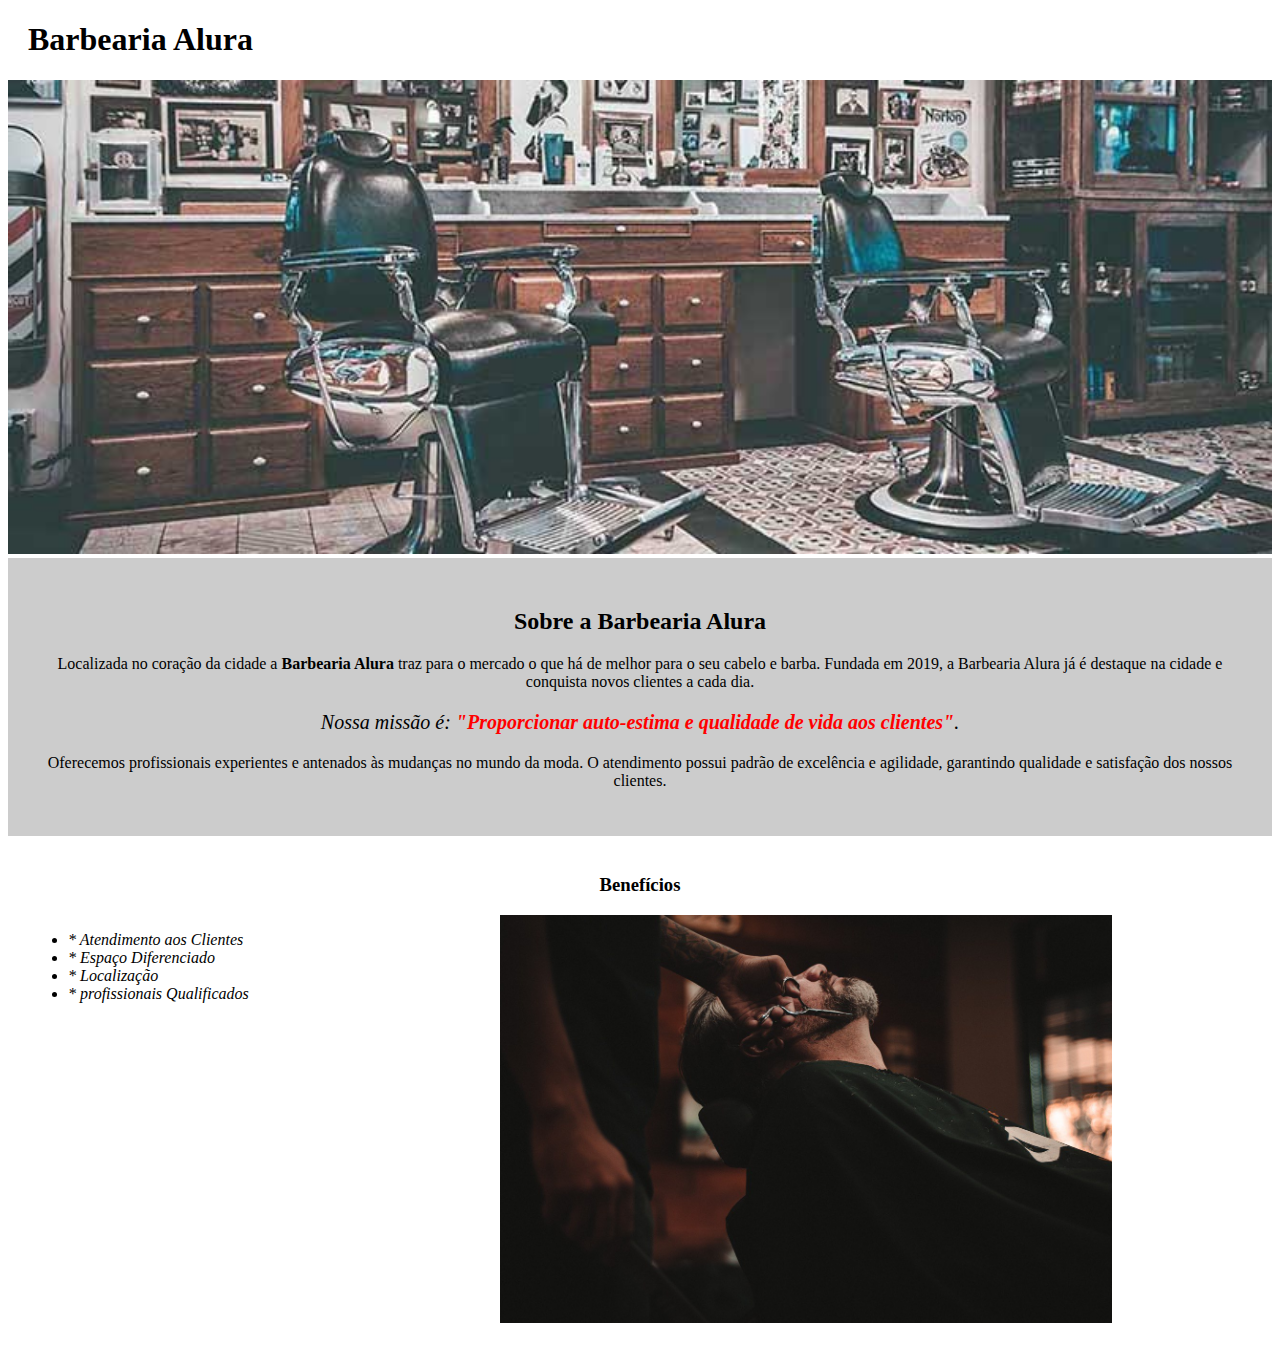
==== Projeto html/Index.html @ 2d298a24 "Projetos" ====
<!DOCTYPE html>
<html lang="pt-br">
    
    <head>
        <meta charset="UTF-8">
        <title>Barbearia Alura</title>
        <link rel="stylesheet" href="style-home.css">
    </head>
    
    <body> 
        <header>
            <h1 class="titulo-principal">Barbearia Alura</h1>
        </header>


        <img id="banner"; src="banner.jpg">

        <div class="principal">
                    
            <h2 class="titulo-centralizado">Sobre a Barbearia Alura</h2>

            <p>Localizada no coração da cidade a <strong>Barbearia Alura</strong> traz para o mercado o que há de melhor para o seu cabelo e barba. Fundada em 2019, a Barbearia Alura já é destaque na cidade e conquista novos clientes a cada dia.</p>

            <p id="missao"><em>Nossa missão é: <strong>"Proporcionar auto-estima e qualidade de vida aos clientes"</strong>.</em></p>
            <p>Oferecemos profissionais experientes e antenados às mudanças no mundo da moda. O atendimento possui padrão de excelência e agilidade, garantindo qualidade e satisfação dos nossos clientes.</p>
        </div>

        <div class="beneficios">

            <h3 class="titulo-centralizado">Benefícios</h3>

            <ul>
                <li class="itens">* Atendimento aos Clientes</li>                    
                <li class="itens">* Espaço Diferenciado</li>                    
                <li class="itens">* Localização</li>                    
                <li class="itens">* profissionais Qualificados</li>              
            </ul>

            <img src="beneficios.jpg" class="imagembeneficios">
        </div>
    </body>
</html>
---- Projeto html/style-home.css ----
#banner{
    width: 100%;
}

.principal{
    background: #CCCCCC;
    padding: 30px;
}

.titulo-principal{
    padding-left: 20px;
}

.titulo-centralizado{
    text-align: center;
}

p{
    text-align: center;
}

#missao{
    font-size: 20px ;
}

em strong{
    color: #FF0000;
}

.beneficios{
    background: #FFFFFF;
    padding: 20px;
}

ul{
    display: inline-block;
    vertical-align: top;
    width: 20%;
    margin-right: 15%;
}

.itens{
    font-style: italic;
}

.imagembeneficios{
    width: 50%;
}
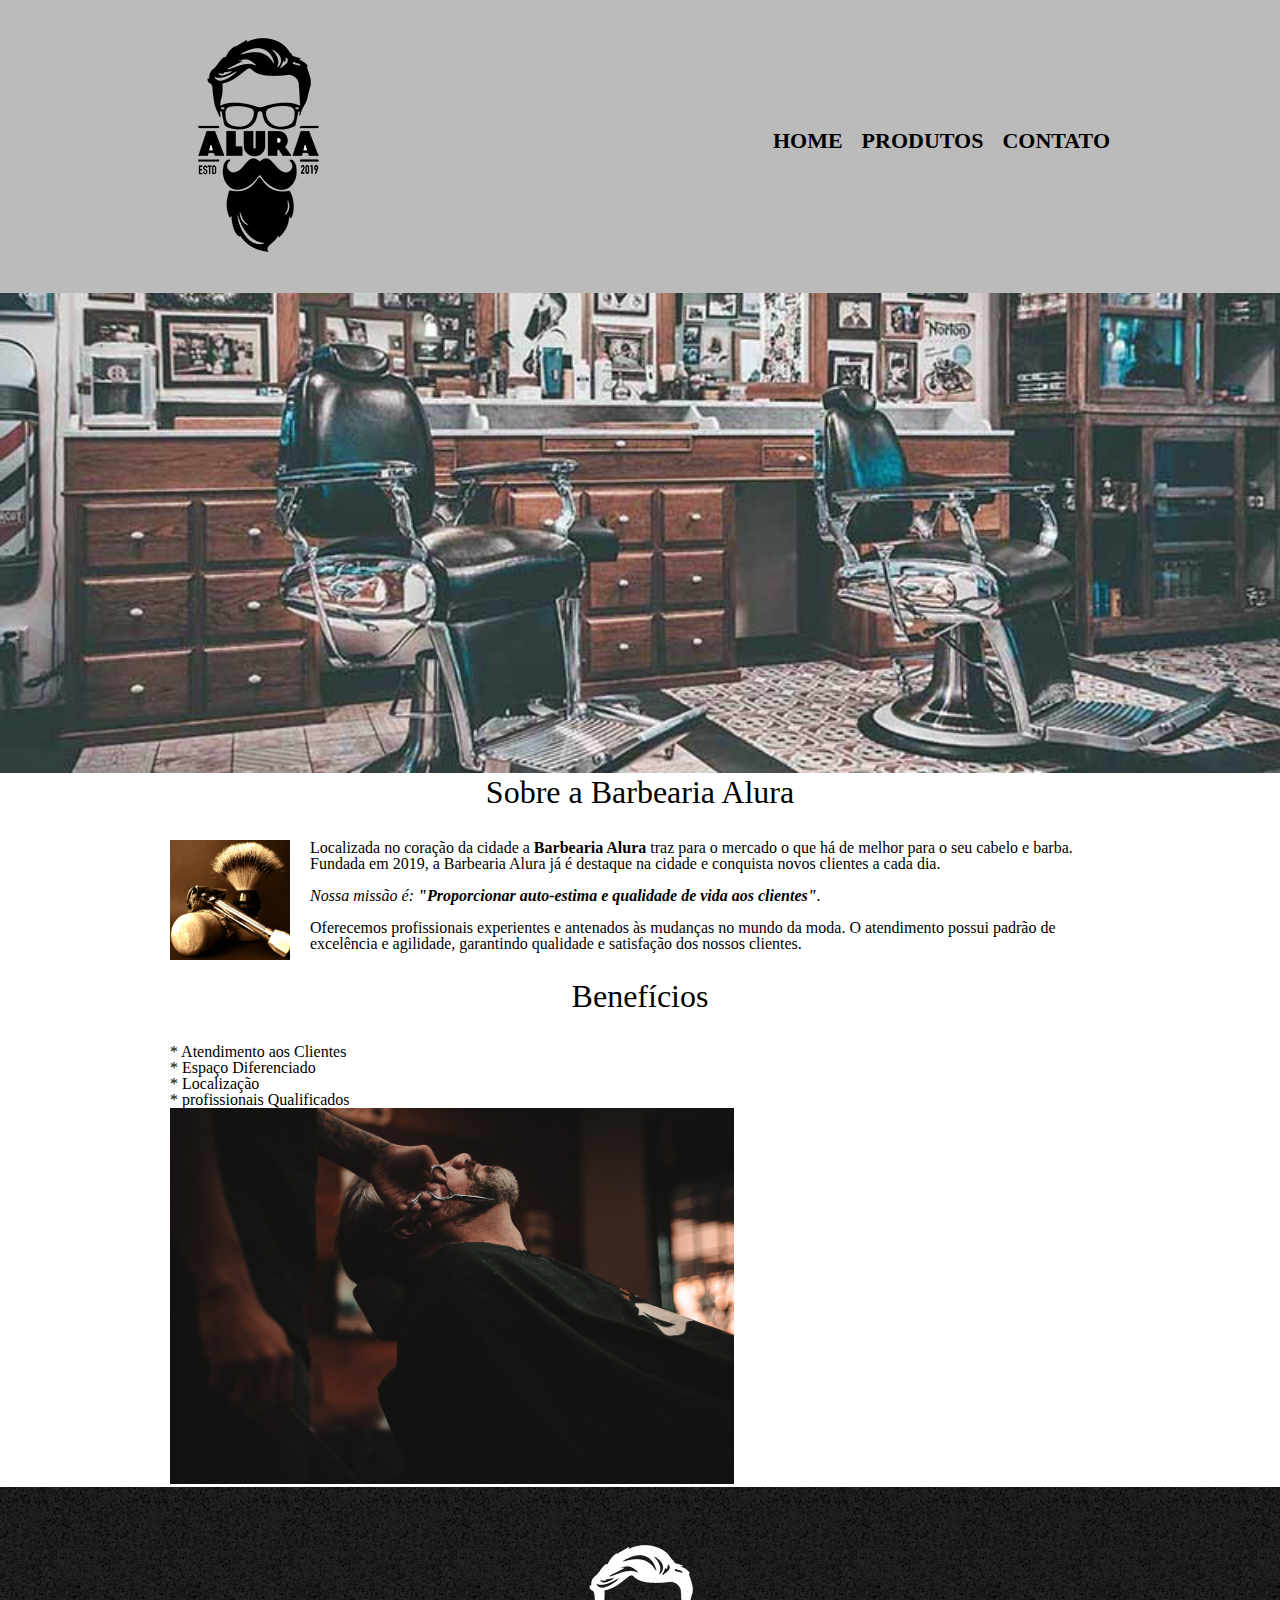
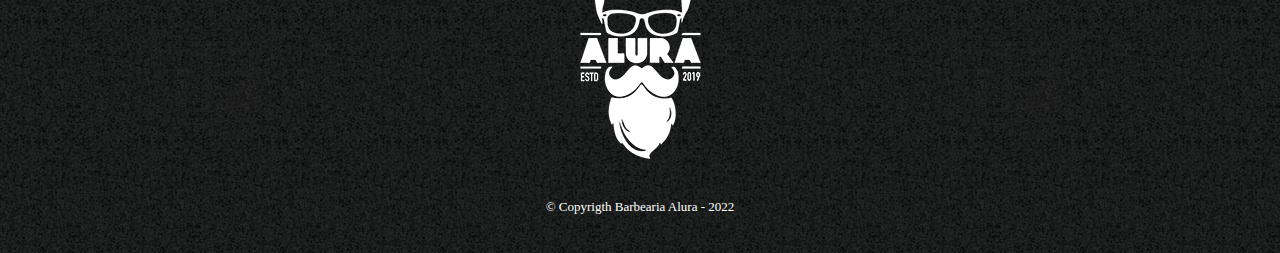
==== commit f8203507: "Aprimorando o CSS da página inicial" ====
--- a/Projeto html/Index.html
+++ b/Projeto html/Index.html
@@ -4,39 +4,59 @@
     <head>
         <meta charset="UTF-8">
         <title>Barbearia Alura</title>
-        <link rel="stylesheet" href="style-home.css">
-    </head>
+        <link rel="stylesheet" href="reset.css">
+        <link rel="stylesheet" href="style.css">
+        </head>
     
     <body> 
         <header>
-            <h1 class="titulo-principal">Barbearia Alura</h1>
+            <div class="caixa">
+                    <h1><img src="logo.png"></h1>
+                <nav>
+                        <ul>
+                            <li><a href="Index.html">Home</a></li>
+                            <li><a href="Produtos.html">Produtos</a></li>
+                            <li><a href="Contato.html">Contato</a></li>
+                        </ul>
+                </nav>
+            </div>
         </header>
+    
+
+        <img class="banner"; src="banner.jpg">
+        <main>
+            <section class="principal">
+                        
+                <h2 class="titulo-principal">Sobre a Barbearia Alura</h2>
+
+                <img class="utensilios" src="utensilios.jpg" alt="Utensilios Usados por Um Barbeiro">
+
+                <p>Localizada no coração da cidade a <strong>Barbearia Alura</strong> traz para o mercado o que há de melhor para o seu cabelo e barba. Fundada em 2019, a Barbearia Alura já é destaque na cidade e conquista novos clientes a cada dia.</p>
+
+                <p id="missao"><em>Nossa missão é: <strong>"Proporcionar auto-estima e qualidade de vida aos clientes"</strong>.</em></p>
+                <p>Oferecemos profissionais experientes e antenados às mudanças no mundo da moda. O atendimento possui padrão de excelência e agilidade, garantindo qualidade e satisfação dos nossos clientes.</p>
+            </section>
+
+            <section class="beneficios">
+
+                <h3 class="titulo-principal">Benefícios</h3>
+
+                <ul>
+                    <li class="itens">* Atendimento aos Clientes</li>                    
+                    <li class="itens">* Espaço Diferenciado</li>                    
+                    <li class="itens">* Localização</li>                    
+                    <li class="itens">* profissionais Qualificados</li>              
+                </ul>
+
+                <img src="beneficios.jpg" class="imagembeneficios">
+            </section>
+        </main>
+        <footer>
+            <img src="logo-branco.png">
+            <p class="copyright">&copy; Copyrigth Barbearia Alura - 2022</p>
+        </footer>    
+    
 
 
-        <img id="banner"; src="banner.jpg">
-
-        <div class="principal">
-                    
-            <h2 class="titulo-centralizado">Sobre a Barbearia Alura</h2>
-
-            <p>Localizada no coração da cidade a <strong>Barbearia Alura</strong> traz para o mercado o que há de melhor para o seu cabelo e barba. Fundada em 2019, a Barbearia Alura já é destaque na cidade e conquista novos clientes a cada dia.</p>
-
-            <p id="missao"><em>Nossa missão é: <strong>"Proporcionar auto-estima e qualidade de vida aos clientes"</strong>.</em></p>
-            <p>Oferecemos profissionais experientes e antenados às mudanças no mundo da moda. O atendimento possui padrão de excelência e agilidade, garantindo qualidade e satisfação dos nossos clientes.</p>
-        </div>
-
-        <div class="beneficios">
-
-            <h3 class="titulo-centralizado">Benefícios</h3>
-
-            <ul>
-                <li class="itens">* Atendimento aos Clientes</li>                    
-                <li class="itens">* Espaço Diferenciado</li>                    
-                <li class="itens">* Localização</li>                    
-                <li class="itens">* profissionais Qualificados</li>              
-            </ul>
-
-            <img src="beneficios.jpg" class="imagembeneficios">
-        </div>
     </body>
 </html>--- a/Projeto html/style.css
+++ b/Projeto html/style.css
@@ -0,0 +1,185 @@
+header {
+    background: #BBBBBB;
+    padding: 20px 0;
+    }
+
+.caixa{
+    position: relative;
+    width: 940px;
+    margin: 0 auto;
+}  
+
+nav{
+    position: absolute;
+    top: 110px;
+    right: 0;
+}
+
+nav li {
+    display: inline;
+    margin: 0 0 0 15px;
+}
+
+
+nav a {
+    text-decoration: none;
+    text-transform: uppercase;
+    color: #000000;
+    font-weight: bold;
+    font-size: 22px;
+}
+
+nav a:hover {
+    color: #053276;
+    text-decoration: underline;
+}
+
+.produtos {
+    width: 940px;
+    margin: 0 auto;
+    padding: 50px 0;
+}
+
+.produtos li {
+    display: inline-block;
+    text-align: center;
+    width: 30%;
+    vertical-align: top;
+    margin: 1.5%;
+    padding: 30px 20px;
+    box-sizing: border-box;    
+    border: 3px solid #000000;
+    border-radius: 10px;
+}
+
+.produtos li:hover{
+    border-color: #099853;
+    
+}
+
+.produtos li:hover h2 {
+    font-size: 34px;
+}
+
+.produtos li:active{
+    border-color: #ff0000;
+}
+
+.produtos h2 {
+    font-size: 30px;
+    font-weight: bold;
+}
+
+.produto-descricao {
+    font-size: 18px;
+}
+
+.produto-preco {
+    font-size: 22px;
+    font-weight: bold;
+    margin-top: 10px    ;
+}
+
+footer{
+    text-align: center;
+    background: url("bg.jpg");
+    padding: 40px 0;
+}
+
+.copyright {
+    color: #FFFFFF;
+    font-size: 13px;
+    margin: 20px 0 0;
+}
+
+main{
+    width: 940px;
+    margin: 0 auto;
+}
+
+form{
+    margin: 40px 0;
+}
+
+form label, form legend{
+    display: block;
+    font-size: 20px;
+    margin: 0 0 15px;
+}
+
+.input-padrao{
+    display: block;
+    padding: 10px 25px;
+    margin: 0 0 20px;
+    width: 50%;
+}
+
+.checkbox{
+    margin: 20px 0;
+}
+
+.enviar{
+    width: 40%;
+    padding: 15px 0;
+    background: darkblue;
+    color: rgb(255, 255, 255);
+    font-weight: bold;
+    font-size: 20px;
+    border-radius: 5px;
+    border: none;
+    transition: .5s all;
+    cursor: pointer;
+}
+
+.enviar:hover{
+    background: rgb(60, 0, 139);
+    transform: scale(1.2);
+}
+
+table{
+    margin: 20px 0 40px;
+}
+thead{
+    background: gray;
+    color: white;
+    font-weight: bold;
+}
+th, td{
+    border: 1px solid #000000;
+    padding: 8px 15px;
+}
+
+/*Css Página Inicial*/
+
+.banner{
+    width: 100%;
+}
+
+.titulo-principal{
+    text-align: center;
+    font-size: 2em;
+    margin: 0 0 1em;
+    clear: left;
+}
+
+.principal p{
+    margin: 0 0 1em;
+}
+
+.principal strong{
+    font-weight: bold;
+}
+
+.principal em{
+    font-style: italic;
+}
+
+.utensilios{
+    width: 120px;
+    float: left;
+    margin: 0 20px 20px 0;
+}
+
+.imagembeneficios{
+    width: 60%;
+}
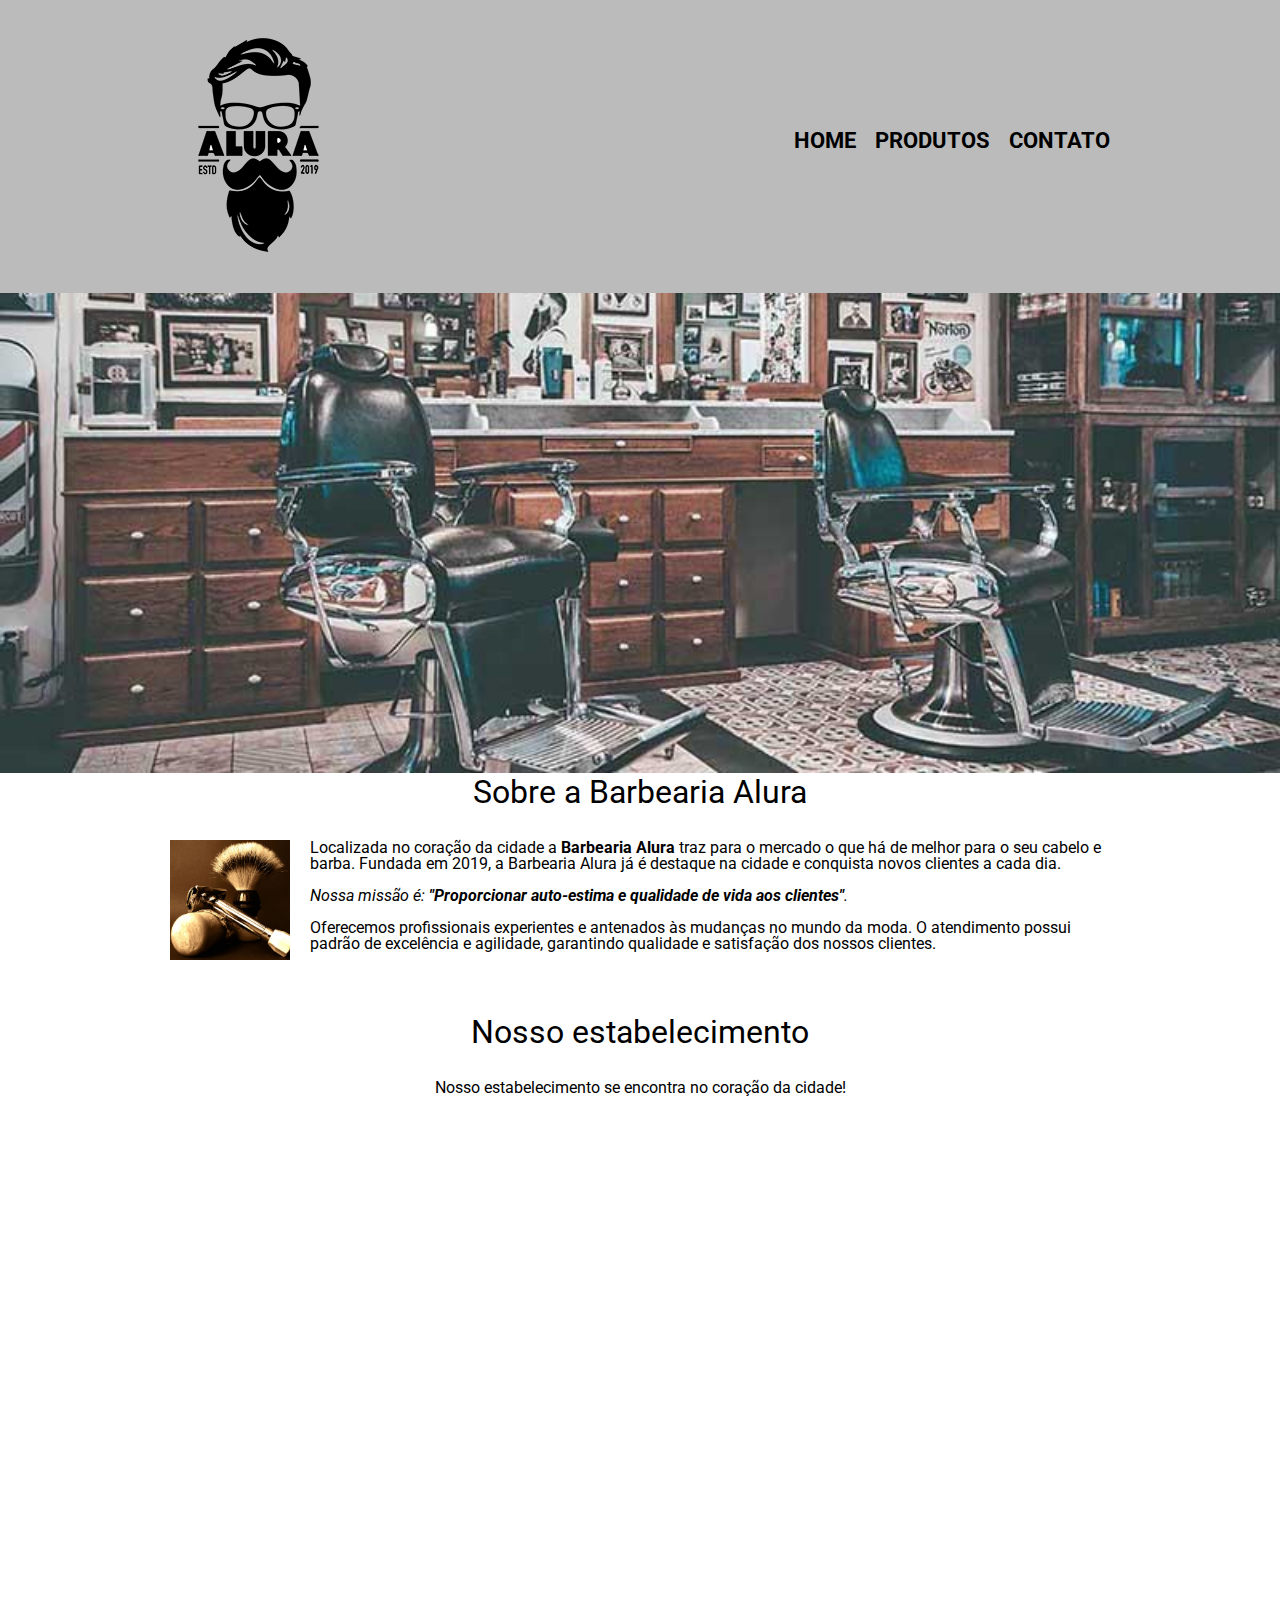
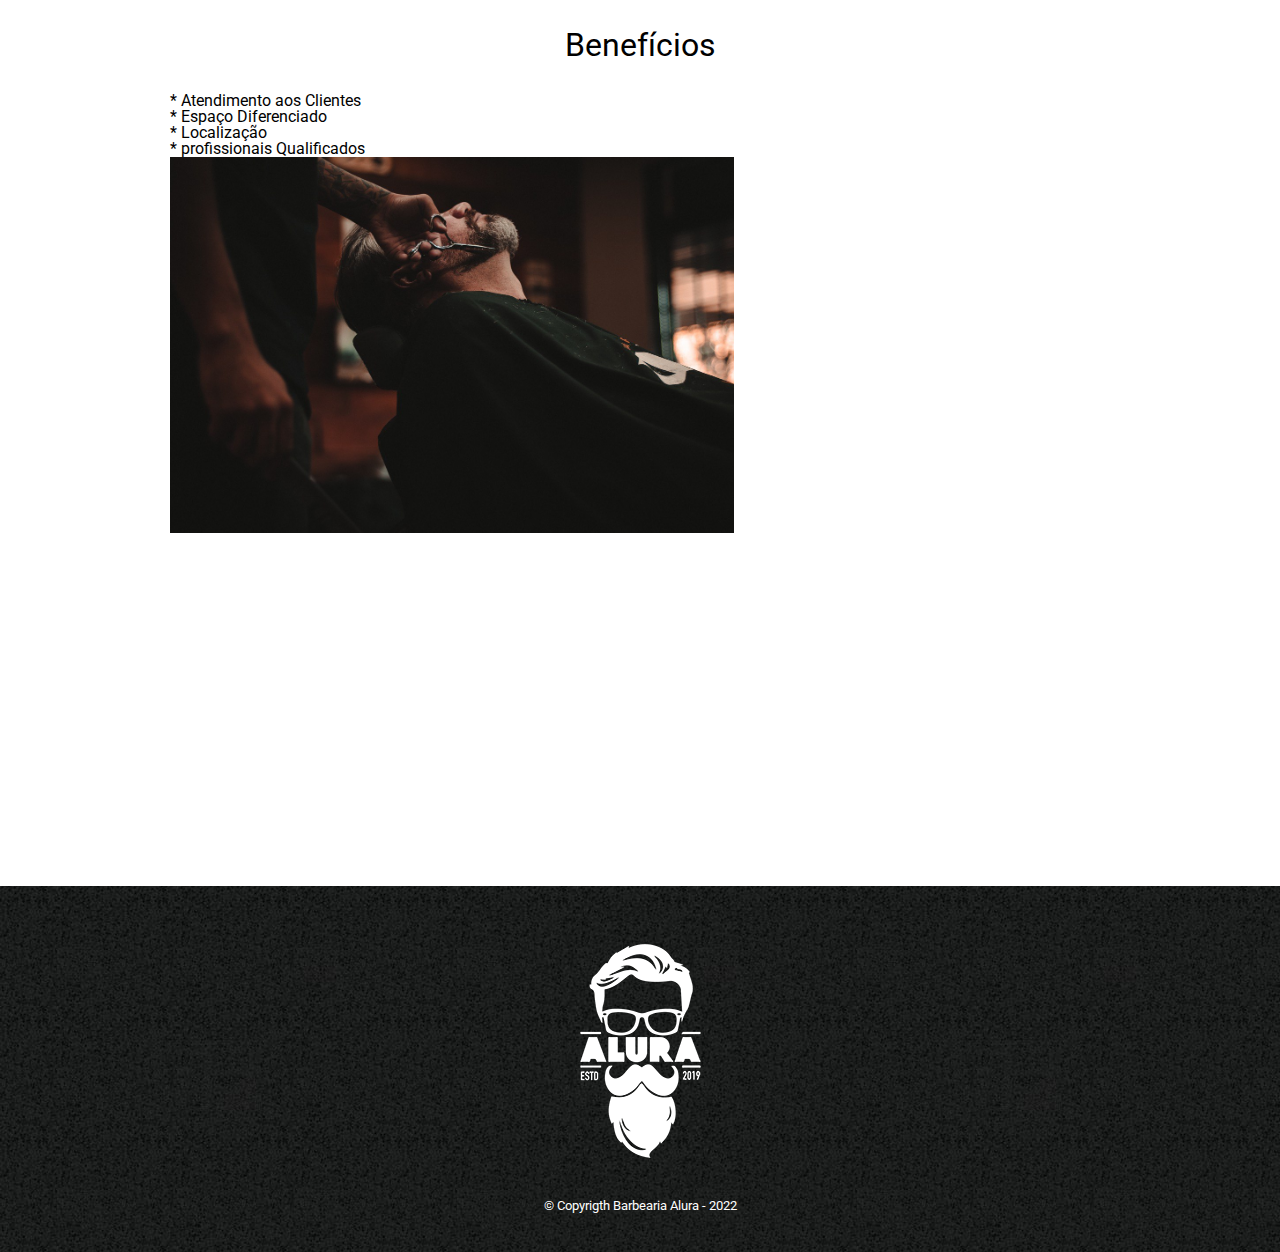
==== commit 24c2b51c: "Add font, map e video + CSS" ====
--- a/Projeto html/Index.html
+++ b/Projeto html/Index.html
@@ -6,7 +6,10 @@
         <title>Barbearia Alura</title>
         <link rel="stylesheet" href="reset.css">
         <link rel="stylesheet" href="style.css">
-        </head>
+        <link rel="preconnect" href="https://fonts.googleapis.com">
+        <link rel="preconnect" href="https://fonts.googleapis.com">
+        <link rel="preconnect" href="https://fonts.gstatic.com" crossorigin>
+        <link href="https://fonts.googleapis.com/css2?family=Roboto:wght@300&display=swap" rel="stylesheet">    </head>
     
     <body> 
         <header>
@@ -37,6 +40,12 @@
                 <p>Oferecemos profissionais experientes e antenados às mudanças no mundo da moda. O atendimento possui padrão de excelência e agilidade, garantindo qualidade e satisfação dos nossos clientes.</p>
             </section>
 
+            <section class="mapa">
+                <h3 class="titulo-principal"> Nosso estabelecimento</h3>
+                <p>Nosso estabelecimento se encontra no coração da cidade!</p>
+                <iframe src="https://www.google.com/maps/embed?pb=!1m18!1m12!1m3!1d3688.4561981175943!2d-44.26217995004602!3d-22.41184902595797!2m3!1f0!2f0!3f0!3m2!1i1024!2i768!4f13.1!3m3!1m2!1s0x9e8fcff3ce82fd%3A0xb3b1cdc32e6ba722!2sHospital%20S%C3%A3o%20Lucas!5e0!3m2!1spt-BR!2sbr!4v1674869587233!5m2!1spt-BR!2sbr" width="600" height="450" style="border:0;" allowfullscreen="" loading="lazy" referrerpolicy="no-referrer-when-downgrade"></iframe>
+            </section>
+
             <section class="beneficios">
 
                 <h3 class="titulo-principal">Benefícios</h3>
@@ -49,6 +58,11 @@
                 </ul>
 
                 <img src="beneficios.jpg" class="imagembeneficios">
+
+                <div class="video">
+                    <iframe width="560" height="315" src="https://www.youtube.com/embed/wcVVXUV0YUY" frameborder="0" allow="accelerometer; autoplay; encrypted-media; gyroscope; picture-in-picture" allowfullscreen></iframe>
+                </div>
+
             </section>
         </main>
         <footer>
--- a/Projeto html/style.css
+++ b/Projeto html/style.css
@@ -1,3 +1,7 @@
+body{
+    font-family: 'Roboto', sans-serif;
+}
+
 header {
     background: #BBBBBB;
     padding: 20px 0;
@@ -183,3 +187,17 @@
 .imagembeneficios{
     width: 60%;
 }
+
+.mapa{
+    padding: 3em 0;
+}
+
+.mapa p{
+    margin: 0 0 2em;
+    text-align: center;
+}
+
+.video{
+    width: 560px;
+    margin: 1em auto;
+}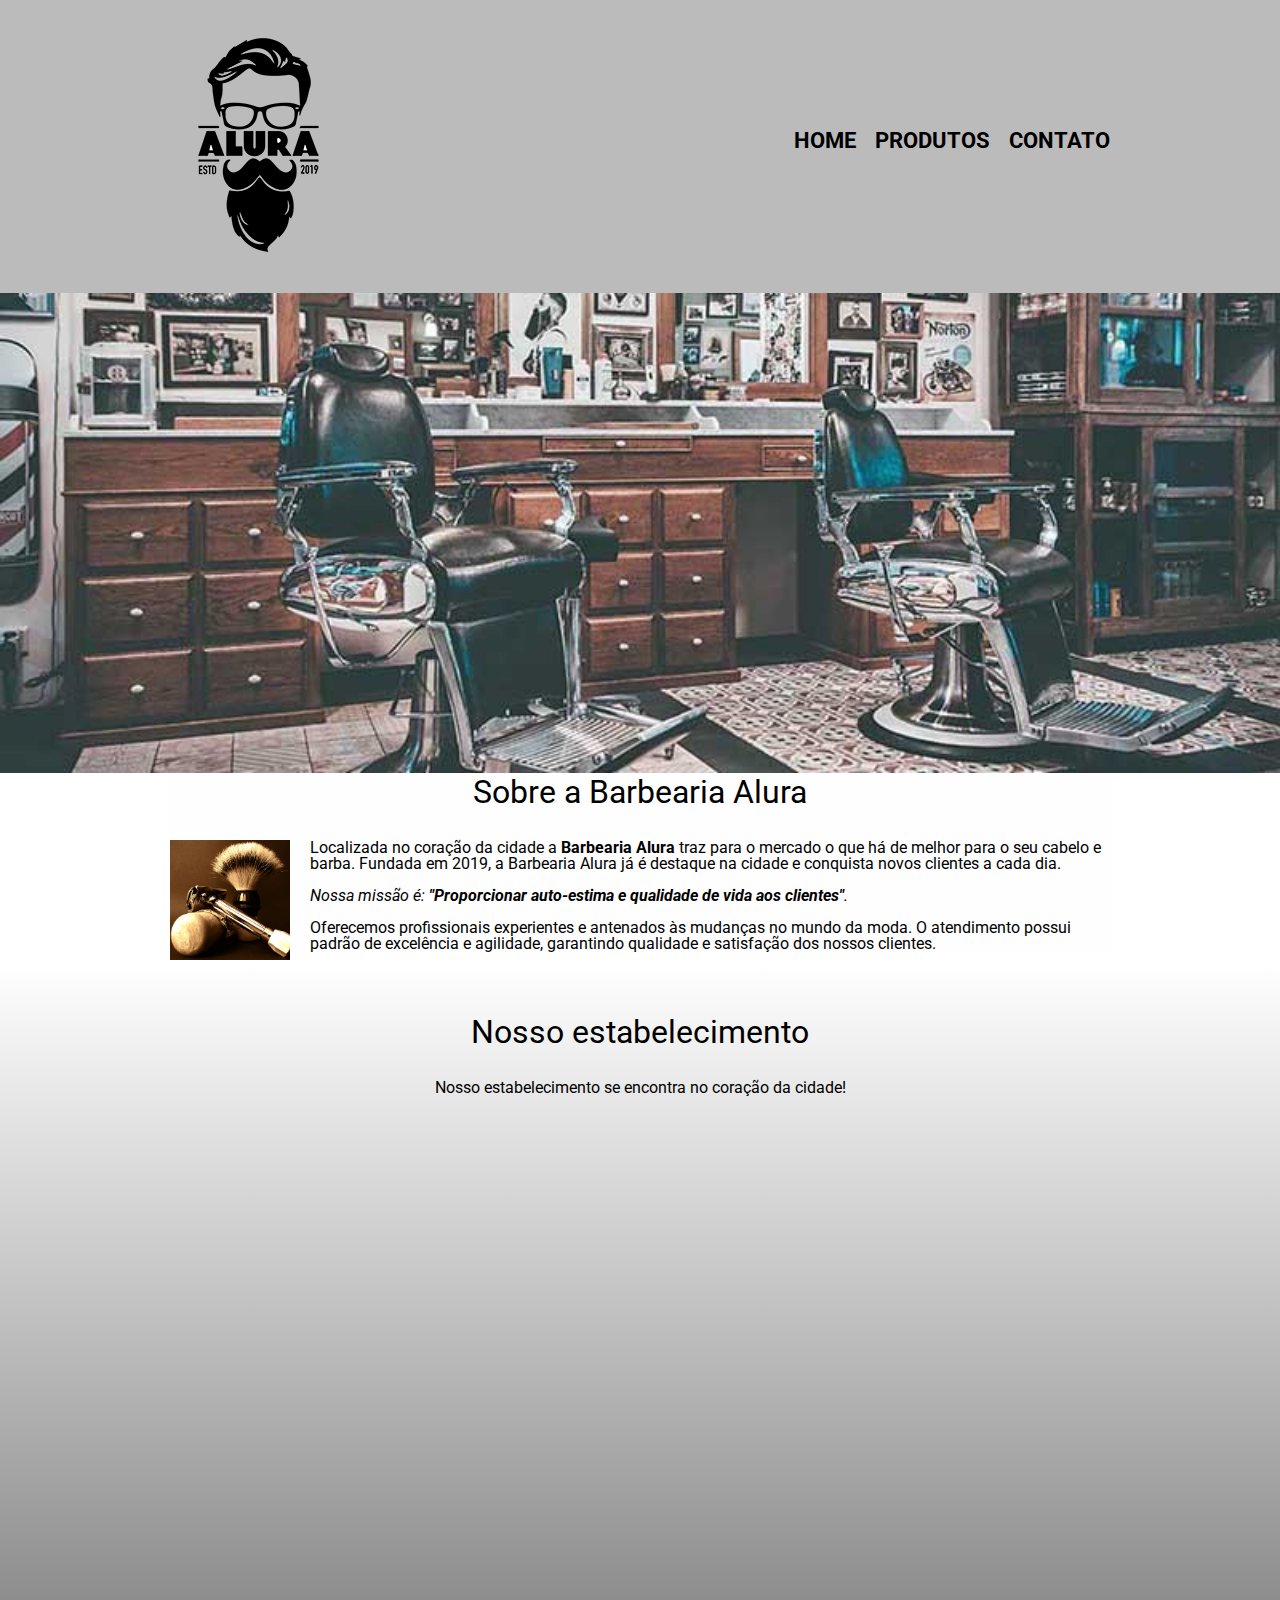
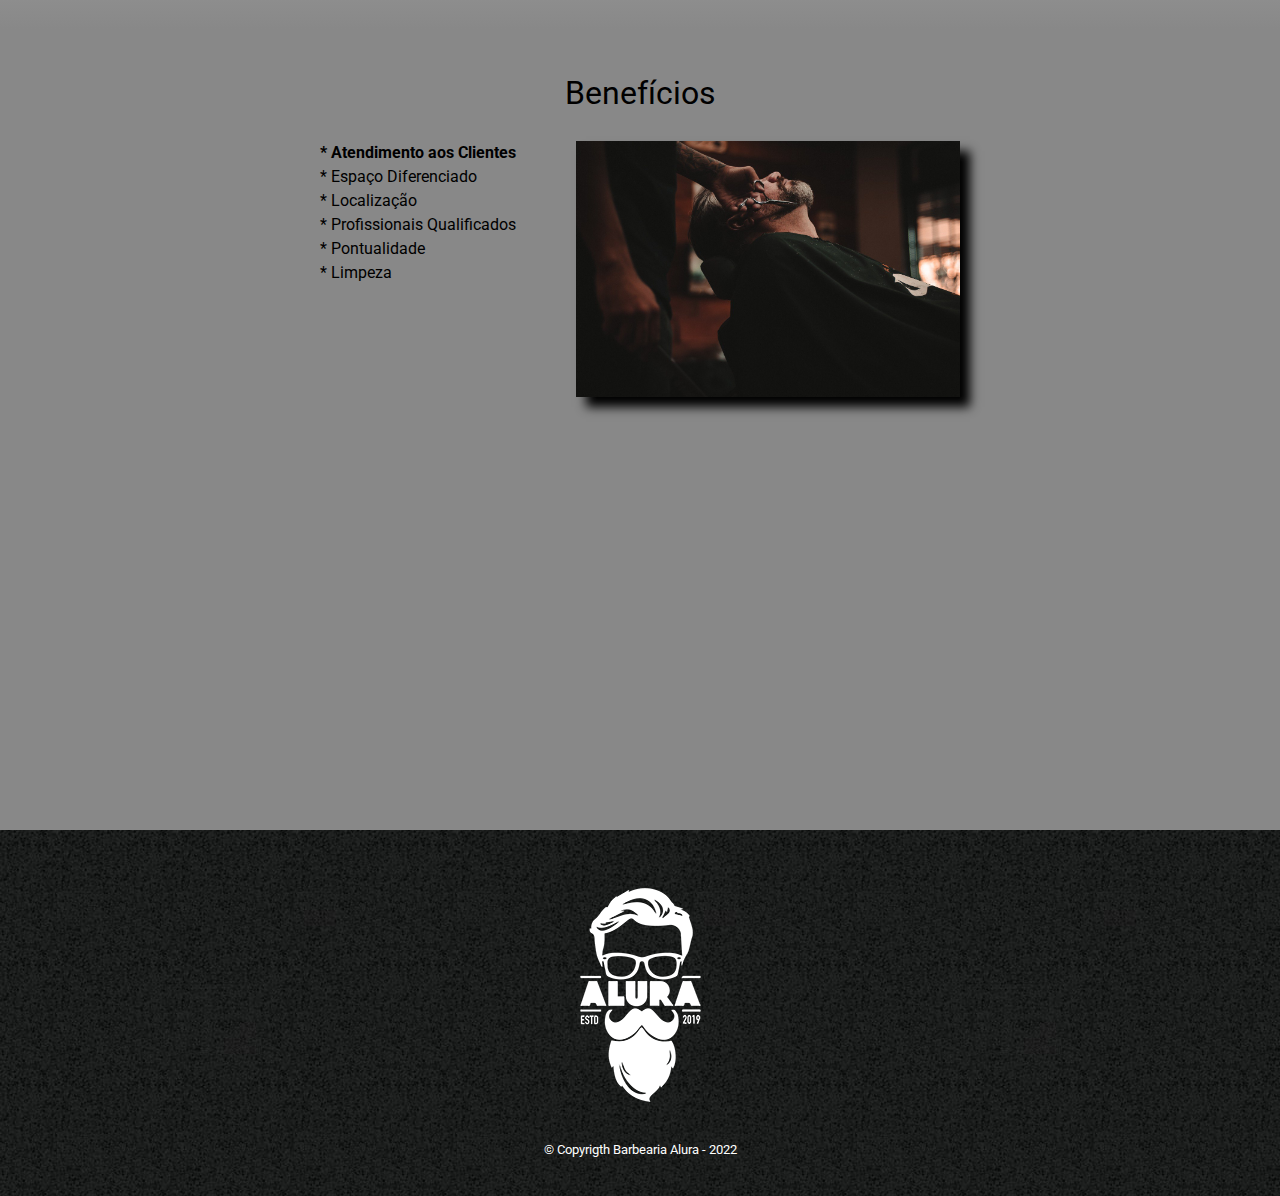
==== commit e91020c8: "Compatibilidade Mobile" ====
--- a/Projeto html/Index.html
+++ b/Projeto html/Index.html
@@ -3,6 +3,7 @@
     
     <head>
         <meta charset="UTF-8">
+        <meta name="viewport" content="width=device-width">
         <title>Barbearia Alura</title>
         <link rel="stylesheet" href="reset.css">
         <link rel="stylesheet" href="style.css">
@@ -33,34 +34,40 @@
                 <h2 class="titulo-principal">Sobre a Barbearia Alura</h2>
 
                 <img class="utensilios" src="utensilios.jpg" alt="Utensilios Usados por Um Barbeiro">
-
+                
                 <p>Localizada no coração da cidade a <strong>Barbearia Alura</strong> traz para o mercado o que há de melhor para o seu cabelo e barba. Fundada em 2019, a Barbearia Alura já é destaque na cidade e conquista novos clientes a cada dia.</p>
-
                 <p id="missao"><em>Nossa missão é: <strong>"Proporcionar auto-estima e qualidade de vida aos clientes"</strong>.</em></p>
                 <p>Oferecemos profissionais experientes e antenados às mudanças no mundo da moda. O atendimento possui padrão de excelência e agilidade, garantindo qualidade e satisfação dos nossos clientes.</p>
             </section>
-
+            
             <section class="mapa">
                 <h3 class="titulo-principal"> Nosso estabelecimento</h3>
                 <p>Nosso estabelecimento se encontra no coração da cidade!</p>
-                <iframe src="https://www.google.com/maps/embed?pb=!1m18!1m12!1m3!1d3688.4561981175943!2d-44.26217995004602!3d-22.41184902595797!2m3!1f0!2f0!3f0!3m2!1i1024!2i768!4f13.1!3m3!1m2!1s0x9e8fcff3ce82fd%3A0xb3b1cdc32e6ba722!2sHospital%20S%C3%A3o%20Lucas!5e0!3m2!1spt-BR!2sbr!4v1674869587233!5m2!1spt-BR!2sbr" width="600" height="450" style="border:0;" allowfullscreen="" loading="lazy" referrerpolicy="no-referrer-when-downgrade"></iframe>
+                <div class="mapa-conteudo">
+                    <iframe src="https://www.google.com/maps/embed?pb=!1m18!1m12!1m3!1d3688.4561981175943!2d-44.26217995004602!3d-22.41184902595797!2m3!1f0!2f0!3f0!3m2!1i1024!2i768!4f13.1!3m3!1m2!1s0x9e8fcff3ce82fd%3A0xb3b1cdc32e6ba722!2sHospital%20S%C3%A3o%20Lucas!5e0!3m2!1spt-BR!2sbr!4v1674869587233!5m2!1spt-BR!2sbr"   
+                    width="100%" height="450" style="border:0;" allowfullscreen="" loading="lazy" referrerpolicy="no-referrer-when-downgrade"></iframe>
+                </div>
             </section>
 
             <section class="beneficios">
 
                 <h3 class="titulo-principal">Benefícios</h3>
 
-                <ul>
-                    <li class="itens">* Atendimento aos Clientes</li>                    
-                    <li class="itens">* Espaço Diferenciado</li>                    
-                    <li class="itens">* Localização</li>                    
-                    <li class="itens">* profissionais Qualificados</li>              
-                </ul>
+                <div class="conteudo-beneficios">
 
-                <img src="beneficios.jpg" class="imagembeneficios">
+                    <ul class="lista-beneficios">
+                        <li class="itens">* Atendimento aos Clientes</li>                    
+                        <li class="itens">* Espaço Diferenciado</li>                    
+                        <li class="itens">* Localização</li>                    
+                        <li class="itens">* Profissionais Qualificados</li>   
+                        <li class="itens">* Pontualidade</li>
+                        <li class="itens">* Limpeza</li>           
+                    </ul><img src="beneficios.jpg" class="imagembeneficios">
+
+                </div>
 
                 <div class="video">
-                    <iframe width="560" height="315" src="https://www.youtube.com/embed/wcVVXUV0YUY" frameborder="0" allow="accelerometer; autoplay; encrypted-media; gyroscope; picture-in-picture" allowfullscreen></iframe>
+                    <iframe width="100%" height="315" src="https://www.youtube.com/embed/wcVVXUV0YUY" frameborder="0" allow="accelerometer; autoplay; encrypted-media; gyroscope; picture-in-picture" allowfullscreen></iframe>
                 </div>
 
             </section>
--- a/Projeto html/style.css
+++ b/Projeto html/style.css
@@ -1,3 +1,5 @@
+/*Css Página Geral*/
+
 body{
     font-family: 'Roboto', sans-serif;
 }
@@ -37,6 +39,8 @@
     color: #053276;
     text-decoration: underline;
 }
+
+/*Css Página de Produtos*/
 
 .produtos {
     width: 940px;
@@ -96,13 +100,17 @@
     margin: 20px 0 0;
 }
 
-main{
-    width: 940px;
-    margin: 0 auto;
-}
-
-form{
-    margin: 40px 0;
+
+/*Css Página de COntato*/
+
+.horarios{
+    width: 40%;
+    float: right;
+
+}
+
+.formulario{
+    margin:40px 5%;
 }
 
 form label, form legend{
@@ -116,6 +124,8 @@
     padding: 10px 25px;
     margin: 0 0 20px;
     width: 50%;
+    border: solid;
+    opacity: 0.6;
 }
 
 .checkbox{
@@ -166,10 +176,16 @@
     clear: left;
 }
 
+.principal {
+    margin: 3em 0;
+    background: #FEFEFE;
+    width: 940px;
+    margin: 0 auto;
+}
+
 .principal p{
     margin: 0 0 1em;
 }
-
 .principal strong{
     font-weight: bold;
 }
@@ -184,12 +200,46 @@
     margin: 0 20px 20px 0;
 }
 
+.beneficios{
+    padding: 3em 0;
+    background: #888888;
+}
+
+.conteudo-beneficios{
+    width: 640px;
+    margin: 0 auto;
+}
+
+.lista-beneficios{
+    width: 40%;
+    display: inline-block;
+    vertical-align: top;
+}
 .imagembeneficios{
     width: 60%;
+    box-shadow: 10px 10px 10px #000000;
+}
+
+.itens{
+    line-height: 1.5;
+}
+
+.itens::before{
+    content: ★;
+}
+
+.itens:first-child{
+    font-weight: bold;
 }
 
 .mapa{
     padding: 3em 0;
+    background: linear-gradient(#FEFEFE, #888888);
+}
+
+.mapa-conteudo{
+    width: 940px;
+    margin: 0 auto;
 }
 
 .mapa p{
@@ -199,5 +249,32 @@
 
 .video{
     width: 560px;
-    margin: 1em auto;
+    margin: 2em auto;
+}
+
+@media screen and (max-width: 480px) {
+    .caixa, .principal,.conteudo-beneficios, .mapa-conteudo,.video, .produtos{
+        width: auto;
+    }
+    h1{
+        text-align: center;
+    }
+    nav{
+        position:static;
+    }
+    .lista-beneficios, .imagembeneficios{
+        width: 100%;
+    }
+    .produtos li{
+        display: block;
+        width: 80%;
+        margin: 10px auto;
+    }
+    .horarios{
+        float: none;
+        margin: 5%;
+    }
+    .enviar{
+        width: 90%;
+    }   
 }